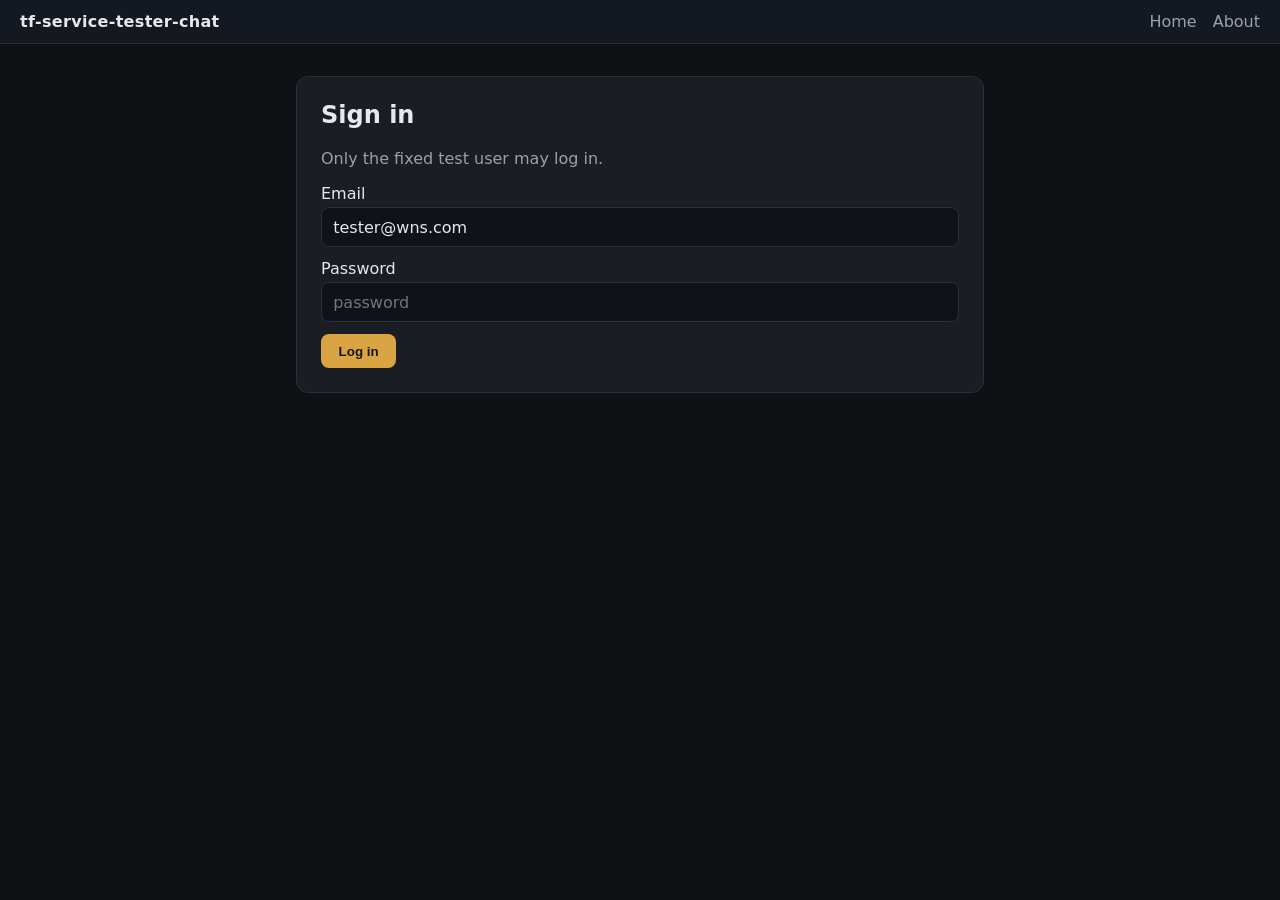
==== ui/html/index.html @ 500e6a5a "create: ui nginx static UI (two pages) with login + Cowboy/Osho chat, talking to the control-plane. " ====
<!DOCTYPE html>
<html lang="en">
<head>
  <meta charset="utf-8" />
  <meta name="viewport" content="width=device-width, initial-scale=1" />
  <title>tf-service-tester-chat</title>
  <link rel="stylesheet" href="styles.css" />
</head>
<body>
  <header class="topbar">
    <span class="brand">tf-service-tester-chat</span>
    <nav>
      <a href="index.html">Home</a>
      <a href="about.html">About</a>
      <button id="logout" class="link-btn" hidden>Log out</button>
    </nav>
  </header>

  <main class="wrap">
    <!-- Login view -->
    <section id="login-view" class="card" hidden>
      <h1>Sign in</h1>
      <p class="muted">Only the fixed test user may log in.</p>
      <form id="login-form">
        <label>Email
          <input id="email" type="email" value="tester@wns.com" autocomplete="username" />
        </label>
        <label>Password
          <input id="password" type="password" placeholder="password" autocomplete="current-password" />
        </label>
        <button type="submit">Log in</button>
        <p id="login-error" class="error" hidden></p>
      </form>
    </section>

    <!-- Chat view -->
    <section id="chat-view" class="card" hidden>
      <div class="persona-row">
        <label class="radio"><input type="radio" name="persona" value="cowboy" checked /> Cowboy</label>
        <label class="radio"><input type="radio" name="persona" value="osho" /> Osho</label>
      </div>
      <div id="messages" class="messages" aria-live="polite"></div>
      <form id="chat-form" class="chat-form">
        <input id="message" type="text" placeholder="Say something…" autocomplete="off" />
        <button type="submit">Send</button>
      </form>
    </section>
  </main>

  <script src="config.js"></script>
  <script src="app.js"></script>
</body>
</html>
---- ui/html/styles.css ----
:root {
  --bg: #0f1115;
  --card: #1a1d24;
  --border: #2a2f3a;
  --text: #e6e8ec;
  --muted: #9aa1ad;
  --accent: #d9a441;
  --user: #2b4a6f;
  --assistant: #33384a;
  --error: #e06a6a;
}

* { box-sizing: border-box; }

body {
  margin: 0;
  font-family: system-ui, -apple-system, Segoe UI, Roboto, sans-serif;
  background: var(--bg);
  color: var(--text);
}

.topbar {
  display: flex;
  align-items: center;
  justify-content: space-between;
  padding: 0.75rem 1.25rem;
  border-bottom: 1px solid var(--border);
  background: #141821;
}

.brand { font-weight: 700; letter-spacing: 0.02em; }

.topbar nav { display: flex; gap: 1rem; align-items: center; }
.topbar nav a { color: var(--muted); text-decoration: none; }
.topbar nav a:hover { color: var(--text); }

.link-btn {
  background: none;
  border: none;
  color: var(--muted);
  cursor: pointer;
  font: inherit;
  padding: 0;
}
.link-btn:hover { color: var(--text); }

.wrap {
  max-width: 720px;
  margin: 2rem auto;
  padding: 0 1rem;
}

.card {
  background: var(--card);
  border: 1px solid var(--border);
  border-radius: 12px;
  padding: 1.5rem;
}

h1 { margin-top: 0; }
.muted { color: var(--muted); }
.error { color: var(--error); }

form label {
  display: block;
  margin-bottom: 0.75rem;
}

input[type="email"],
input[type="password"],
input[type="text"] {
  width: 100%;
  margin-top: 0.25rem;
  padding: 0.6rem 0.7rem;
  background: #0f1218;
  border: 1px solid var(--border);
  border-radius: 8px;
  color: var(--text);
  font: inherit;
}

button {
  padding: 0.6rem 1.1rem;
  background: var(--accent);
  color: #1a1205;
  border: none;
  border-radius: 8px;
  font-weight: 600;
  cursor: pointer;
}
button:hover { filter: brightness(1.05); }

.persona-row {
  display: flex;
  gap: 1.25rem;
  margin-bottom: 1rem;
}
.radio { color: var(--muted); cursor: pointer; }

.messages {
  height: 55vh;
  overflow-y: auto;
  display: flex;
  flex-direction: column;
  gap: 0.5rem;
  padding: 0.5rem;
  background: #0f1218;
  border: 1px solid var(--border);
  border-radius: 8px;
  margin-bottom: 1rem;
}

.bubble {
  max-width: 80%;
  padding: 0.55rem 0.8rem;
  border-radius: 12px;
  white-space: pre-wrap;
  word-wrap: break-word;
  line-height: 1.35;
}
.bubble.user {
  align-self: flex-end;
  background: var(--user);
}
.bubble.assistant {
  align-self: flex-start;
  background: var(--assistant);
}

.chat-form {
  display: flex;
  gap: 0.5rem;
}
.chat-form input { flex: 1; }
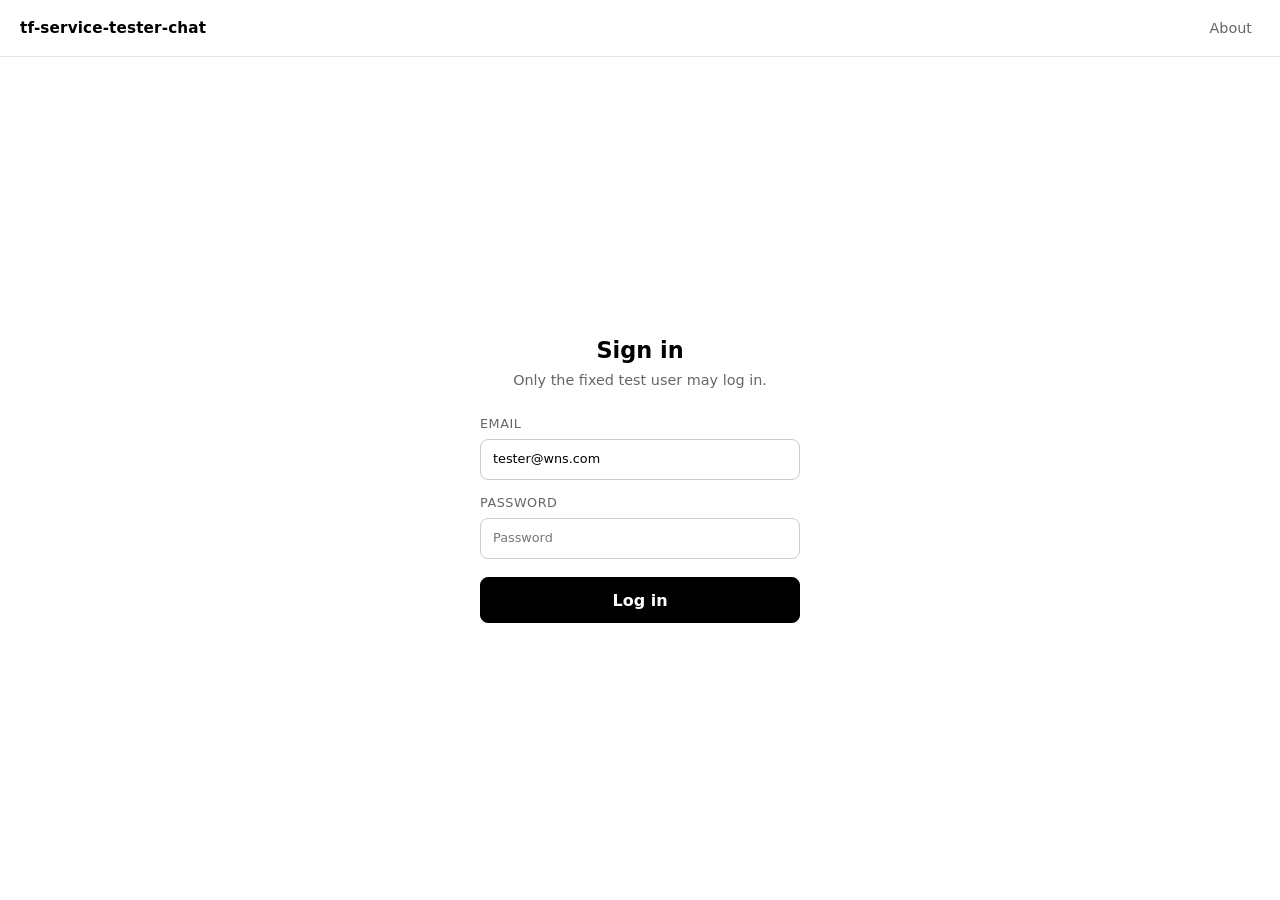
==== commit eee873ba: "feat: monochrome UI overhaul Black-and-white light theme, full-height chat (no boxed card, no radio " ====
--- a/ui/html/index.html
+++ b/ui/html/index.html
@@ -7,43 +7,43 @@
   <link rel="stylesheet" href="styles.css" />
 </head>
 <body>
-  <header class="topbar">
-    <span class="brand">tf-service-tester-chat</span>
-    <nav>
-      <a href="index.html">Home</a>
+  <header class="nav">
+    <a href="index.html" class="brand">tf-service-tester-chat</a>
+    <nav class="nav-links">
+      <button type="button" class="persona-tab active" data-persona="cowboy" hidden>Cowboy</button>
+      <button type="button" class="persona-tab" data-persona="osho" hidden>Osho</button>
       <a href="about.html">About</a>
-      <button id="logout" class="link-btn" hidden>Log out</button>
+      <button type="button" id="logout" class="logout-btn" hidden>Log out</button>
     </nav>
   </header>
 
-  <main class="wrap">
+  <main>
     <!-- Login view -->
-    <section id="login-view" class="card" hidden>
+    <section id="login-view" class="login" hidden>
       <h1>Sign in</h1>
-      <p class="muted">Only the fixed test user may log in.</p>
+      <p class="sub">Only the fixed test user may log in.</p>
       <form id="login-form">
         <label>Email
           <input id="email" type="email" value="tester@wns.com" autocomplete="username" />
         </label>
         <label>Password
-          <input id="password" type="password" placeholder="password" autocomplete="current-password" />
+          <input id="password" type="password" placeholder="Password" autocomplete="current-password" />
         </label>
         <button type="submit">Log in</button>
         <p id="login-error" class="error" hidden></p>
       </form>
     </section>
 
-    <!-- Chat view -->
-    <section id="chat-view" class="card" hidden>
-      <div class="persona-row">
-        <label class="radio"><input type="radio" name="persona" value="cowboy" checked /> Cowboy</label>
-        <label class="radio"><input type="radio" name="persona" value="osho" /> Osho</label>
+    <!-- Chat view (no box, full-height) -->
+    <section id="chat-view" class="chat" hidden>
+      <div class="chat-heading">Chatting with <strong id="persona-name">Cowboy</strong></div>
+      <div id="messages" class="messages" aria-live="polite"></div>
+      <div class="composer">
+        <form id="chat-form">
+          <input id="message" type="text" placeholder="Say something…" autocomplete="off" />
+          <button type="submit" id="send-btn">Send</button>
+        </form>
       </div>
-      <div id="messages" class="messages" aria-live="polite"></div>
-      <form id="chat-form" class="chat-form">
-        <input id="message" type="text" placeholder="Say something…" autocomplete="off" />
-        <button type="submit">Send</button>
-      </form>
     </section>
   </main>
 
--- a/ui/html/styles.css
+++ b/ui/html/styles.css
@@ -1,134 +1,251 @@
+/* Monochrome (black & white) light theme + app-style chat layout. */
 :root {
-  --bg: #0f1115;
-  --card: #1a1d24;
-  --border: #2a2f3a;
-  --text: #e6e8ec;
-  --muted: #9aa1ad;
-  --accent: #d9a441;
-  --user: #2b4a6f;
-  --assistant: #33384a;
-  --error: #e06a6a;
+  --bg: #ffffff;
+  --fg: #000000;
+  --muted: #666666;
+  --line: #e5e5e5;
+  --line-strong: #cccccc;
+  --user-bg: #000000;
+  --user-fg: #ffffff;
+  --assistant-bg: #f4f4f4;
+  --disabled: #bbbbbb;
+  --max: 760px;
 }
 
 * { box-sizing: border-box; }
+
+html, body { height: 100%; }
 
 body {
   margin: 0;
-  font-family: system-ui, -apple-system, Segoe UI, Roboto, sans-serif;
+  display: flex;
+  flex-direction: column;
+  min-height: 100vh;
+  font-family: system-ui, -apple-system, "Segoe UI", Roboto, sans-serif;
   background: var(--bg);
-  color: var(--text);
-}
-
-.topbar {
+  color: var(--fg);
+  line-height: 1.45;
+}
+
+/* ---------- navbar ---------- */
+.nav {
   display: flex;
   align-items: center;
   justify-content: space-between;
+  gap: 1rem;
   padding: 0.75rem 1.25rem;
-  border-bottom: 1px solid var(--border);
-  background: #141821;
-}
-
-.brand { font-weight: 700; letter-spacing: 0.02em; }
-
-.topbar nav { display: flex; gap: 1rem; align-items: center; }
-.topbar nav a { color: var(--muted); text-decoration: none; }
-.topbar nav a:hover { color: var(--text); }
-
-.link-btn {
+  border-bottom: 1px solid var(--line);
+  flex: 0 0 auto;
+}
+
+.brand {
+  font-weight: 700;
+  letter-spacing: 0.01em;
+  color: var(--fg);
+  text-decoration: none;
+  font-size: 0.95rem;
+}
+
+.nav-links {
+  display: flex;
+  align-items: center;
+  gap: 0.5rem;
+  flex-wrap: wrap;
+}
+
+.nav-links a {
+  color: var(--muted);
+  text-decoration: none;
+  padding: 0.35rem 0.5rem;
+  font-size: 0.9rem;
+}
+.nav-links a:hover { color: var(--fg); }
+
+/* persona tabs + logout live in the navbar */
+.persona-tab {
   background: none;
   border: none;
+  border-bottom: 2px solid transparent;
   color: var(--muted);
   cursor: pointer;
   font: inherit;
-  padding: 0;
-}
-.link-btn:hover { color: var(--text); }
-
-.wrap {
-  max-width: 720px;
-  margin: 2rem auto;
-  padding: 0 1rem;
-}
-
-.card {
-  background: var(--card);
-  border: 1px solid var(--border);
-  border-radius: 12px;
+  font-size: 0.9rem;
+  padding: 0.35rem 0.4rem;
+}
+.persona-tab:hover { color: var(--fg); }
+.persona-tab.active {
+  color: var(--fg);
+  font-weight: 700;
+  border-bottom-color: var(--fg);
+}
+
+.logout-btn {
+  background: none;
+  border: 1px solid var(--line-strong);
+  color: var(--fg);
+  cursor: pointer;
+  font: inherit;
+  font-size: 0.85rem;
+  padding: 0.3rem 0.7rem;
+  border-radius: 999px;
+}
+.logout-btn:hover { background: var(--fg); color: var(--bg); }
+
+/* ---------- main ---------- */
+main {
+  flex: 1 1 auto;
+  min-height: 0;
+  display: flex;
+  flex-direction: column;
+}
+
+[hidden] { display: none !important; }
+
+/* ---------- login ---------- */
+.login {
+  flex: 1 1 auto;
+  display: flex;
+  flex-direction: column;
+  align-items: center;
+  justify-content: center;
   padding: 1.5rem;
 }
-
-h1 { margin-top: 0; }
-.muted { color: var(--muted); }
-.error { color: var(--error); }
-
-form label {
+.login h1 { margin: 0 0 0.25rem; font-size: 1.4rem; }
+.login .sub { color: var(--muted); margin: 0 0 1.5rem; font-size: 0.9rem; }
+.login form { width: 100%; max-width: 320px; }
+.login label {
   display: block;
-  margin-bottom: 0.75rem;
+  font-size: 0.8rem;
+  color: var(--muted);
+  margin-bottom: 0.9rem;
+  text-transform: uppercase;
+  letter-spacing: 0.04em;
 }
 
 input[type="email"],
 input[type="password"],
 input[type="text"] {
   width: 100%;
-  margin-top: 0.25rem;
-  padding: 0.6rem 0.7rem;
-  background: #0f1218;
-  border: 1px solid var(--border);
+  margin-top: 0.3rem;
+  padding: 0.65rem 0.75rem;
+  background: var(--bg);
+  border: 1px solid var(--line-strong);
   border-radius: 8px;
-  color: var(--text);
-  font: inherit;
-}
+  color: var(--fg);
+  font: inherit;
+}
+input:focus { outline: none; border-color: var(--fg); }
 
 button {
-  padding: 0.6rem 1.1rem;
-  background: var(--accent);
-  color: #1a1205;
-  border: none;
+  padding: 0.65rem 1.2rem;
+  background: var(--fg);
+  color: var(--bg);
+  border: 1px solid var(--fg);
   border-radius: 8px;
   font-weight: 600;
   cursor: pointer;
-}
-button:hover { filter: brightness(1.05); }
-
-.persona-row {
-  display: flex;
-  gap: 1.25rem;
-  margin-bottom: 1rem;
-}
-.radio { color: var(--muted); cursor: pointer; }
+  font: inherit;
+  font-weight: 600;
+}
+button:hover:not(:disabled) { background: #222; border-color: #222; }
+button:disabled { background: var(--disabled); border-color: var(--disabled); cursor: not-allowed; }
+
+.login button { width: 100%; margin-top: 0.25rem; }
+.error { color: var(--fg); font-weight: 700; font-size: 0.85rem; margin: 0.75rem 0 0; }
+
+/* ---------- chat ---------- */
+.chat {
+  flex: 1 1 auto;
+  min-height: 0;
+  display: flex;
+  flex-direction: column;
+}
+
+.chat-heading {
+  flex: 0 0 auto;
+  text-align: center;
+  color: var(--muted);
+  font-size: 0.8rem;
+  letter-spacing: 0.04em;
+  text-transform: uppercase;
+  padding: 0.75rem 1rem 0.25rem;
+}
+.chat-heading strong { color: var(--fg); }
 
 .messages {
-  height: 55vh;
+  flex: 1 1 auto;
+  min-height: 0;
   overflow-y: auto;
   display: flex;
   flex-direction: column;
-  gap: 0.5rem;
-  padding: 0.5rem;
-  background: #0f1218;
-  border: 1px solid var(--border);
-  border-radius: 8px;
-  margin-bottom: 1rem;
+  gap: 0.6rem;
+  width: 100%;
+  max-width: var(--max);
+  margin: 0 auto;
+  padding: 1rem;
 }
 
 .bubble {
-  max-width: 80%;
-  padding: 0.55rem 0.8rem;
-  border-radius: 12px;
+  max-width: 78%;
+  padding: 0.6rem 0.85rem;
+  border-radius: 14px;
   white-space: pre-wrap;
   word-wrap: break-word;
-  line-height: 1.35;
 }
 .bubble.user {
   align-self: flex-end;
-  background: var(--user);
+  background: var(--user-bg);
+  color: var(--user-fg);
+  border-bottom-right-radius: 4px;
 }
 .bubble.assistant {
   align-self: flex-start;
-  background: var(--assistant);
-}
-
-.chat-form {
-  display: flex;
-  gap: 0.5rem;
-}
-.chat-form input { flex: 1; }
+  background: var(--assistant-bg);
+  color: var(--fg);
+  border: 1px solid var(--line);
+  border-bottom-left-radius: 4px;
+}
+
+/* typing indicator */
+.bubble.typing { display: inline-flex; gap: 5px; align-items: center; }
+.bubble.typing span {
+  width: 7px;
+  height: 7px;
+  border-radius: 50%;
+  background: var(--muted);
+  display: inline-block;
+  animation: blink 1.4s infinite both;
+}
+.bubble.typing span:nth-child(2) { animation-delay: 0.2s; }
+.bubble.typing span:nth-child(3) { animation-delay: 0.4s; }
+@keyframes blink {
+  0%, 80%, 100% { opacity: 0.2; }
+  40% { opacity: 1; }
+}
+
+/* input bar pinned at the bottom, full width, no surrounding box */
+.composer {
+  flex: 0 0 auto;
+  border-top: 1px solid var(--line);
+}
+.composer form {
+  display: flex;
+  gap: 0.6rem;
+  width: 100%;
+  max-width: var(--max);
+  margin: 0 auto;
+  padding: 0.85rem 1rem;
+}
+.composer input { flex: 1; margin-top: 0; }
+
+/* ---------- static page (about) ---------- */
+.page {
+  flex: 1 1 auto;
+  width: 100%;
+  max-width: var(--max);
+  margin: 0 auto;
+  padding: 2rem 1.25rem;
+}
+.page h1 { margin-top: 0; }
+.page a { color: var(--fg); }
+.muted { color: var(--muted); }
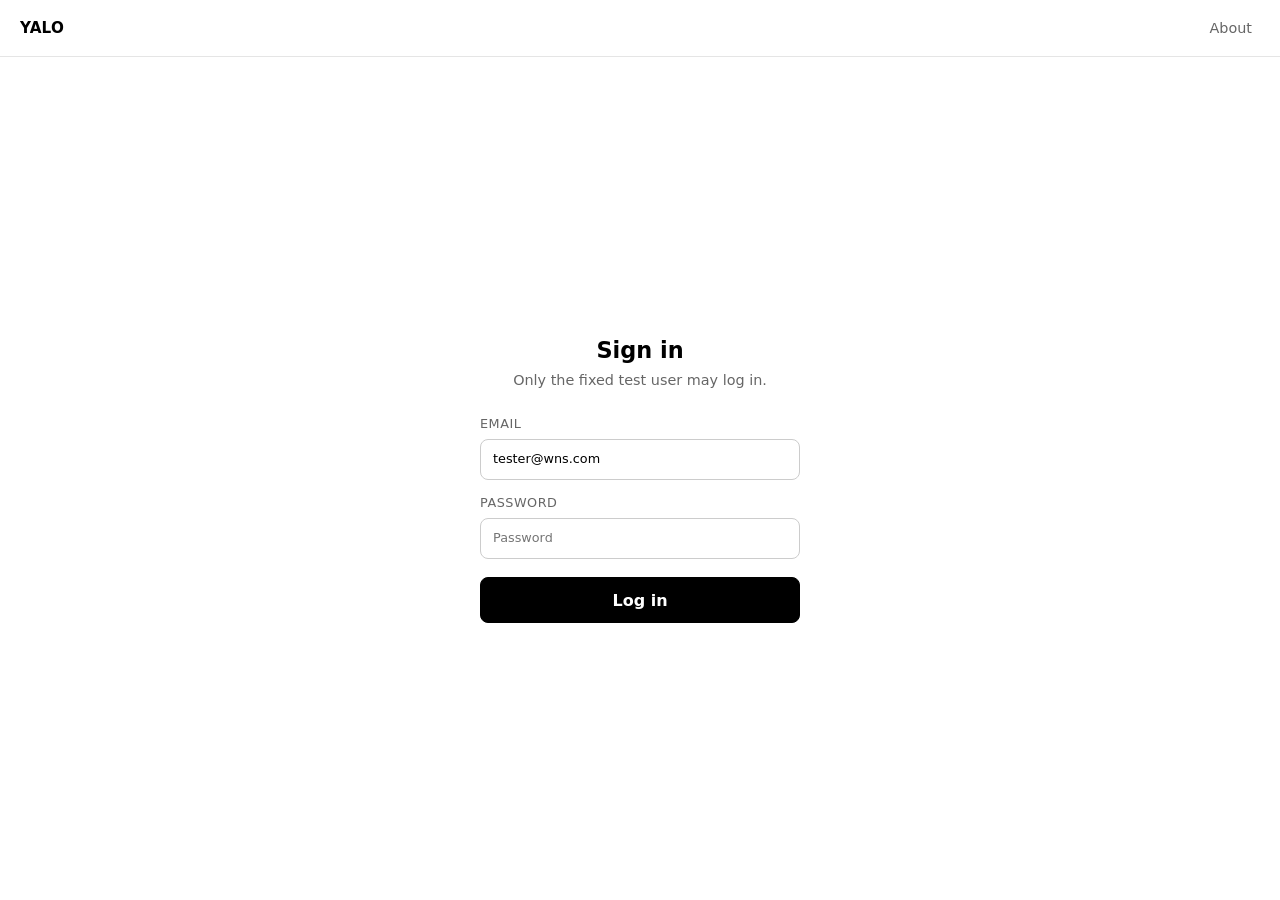
==== commit 5948fefb: "chore: rename app to YALO Replace the tf-service-tester-chat name with YALO across the UI (brand + p" ====
--- a/ui/html/index.html
+++ b/ui/html/index.html
@@ -3,12 +3,12 @@
 <head>
   <meta charset="utf-8" />
   <meta name="viewport" content="width=device-width, initial-scale=1" />
-  <title>tf-service-tester-chat</title>
+  <title>YALO</title>
   <link rel="stylesheet" href="styles.css" />
 </head>
 <body>
   <header class="nav">
-    <a href="index.html" class="brand">tf-service-tester-chat</a>
+    <a href="index.html" class="brand">YALO</a>
     <nav class="nav-links">
       <button type="button" class="persona-tab active" data-persona="cowboy" hidden>Cowboy</button>
       <button type="button" class="persona-tab" data-persona="osho" hidden>Osho</button>
--- a/ui/html/styles.css
+++ b/ui/html/styles.css
@@ -204,6 +204,38 @@
   color: var(--fg);
   border: 1px solid var(--line);
   border-bottom-left-radius: 4px;
+  white-space: normal;            /* assistant bubbles hold rendered markdown HTML */
+}
+
+/* rendered markdown inside assistant bubbles (monochrome) */
+.bubble.assistant > :first-child { margin-top: 0; }
+.bubble.assistant > :last-child { margin-bottom: 0; }
+.bubble p { margin: 0 0 0.5rem; }
+.bubble h3, .bubble h4, .bubble h5, .bubble h6 { margin: 0.5rem 0 0.3rem; font-size: 1rem; }
+.bubble ul, .bubble ol { margin: 0.3rem 0; padding-left: 1.25rem; }
+.bubble li { margin: 0.15rem 0; }
+.bubble a { color: inherit; text-decoration: underline; }
+.bubble code {
+  font-family: ui-monospace, "Cascadia Code", Consolas, monospace;
+  font-size: 0.88em;
+  background: rgba(0, 0, 0, 0.06);
+  padding: 0.1em 0.35em;
+  border-radius: 4px;
+}
+.bubble pre {
+  background: #f0f0f0;
+  border: 1px solid var(--line-strong);
+  border-radius: 8px;
+  padding: 0.6rem 0.75rem;
+  overflow-x: auto;
+  margin: 0.4rem 0;
+}
+.bubble pre code { background: none; padding: 0; }
+.bubble blockquote {
+  margin: 0.4rem 0;
+  padding-left: 0.7rem;
+  border-left: 3px solid var(--line-strong);
+  color: var(--muted);
 }
 
 /* typing indicator */
